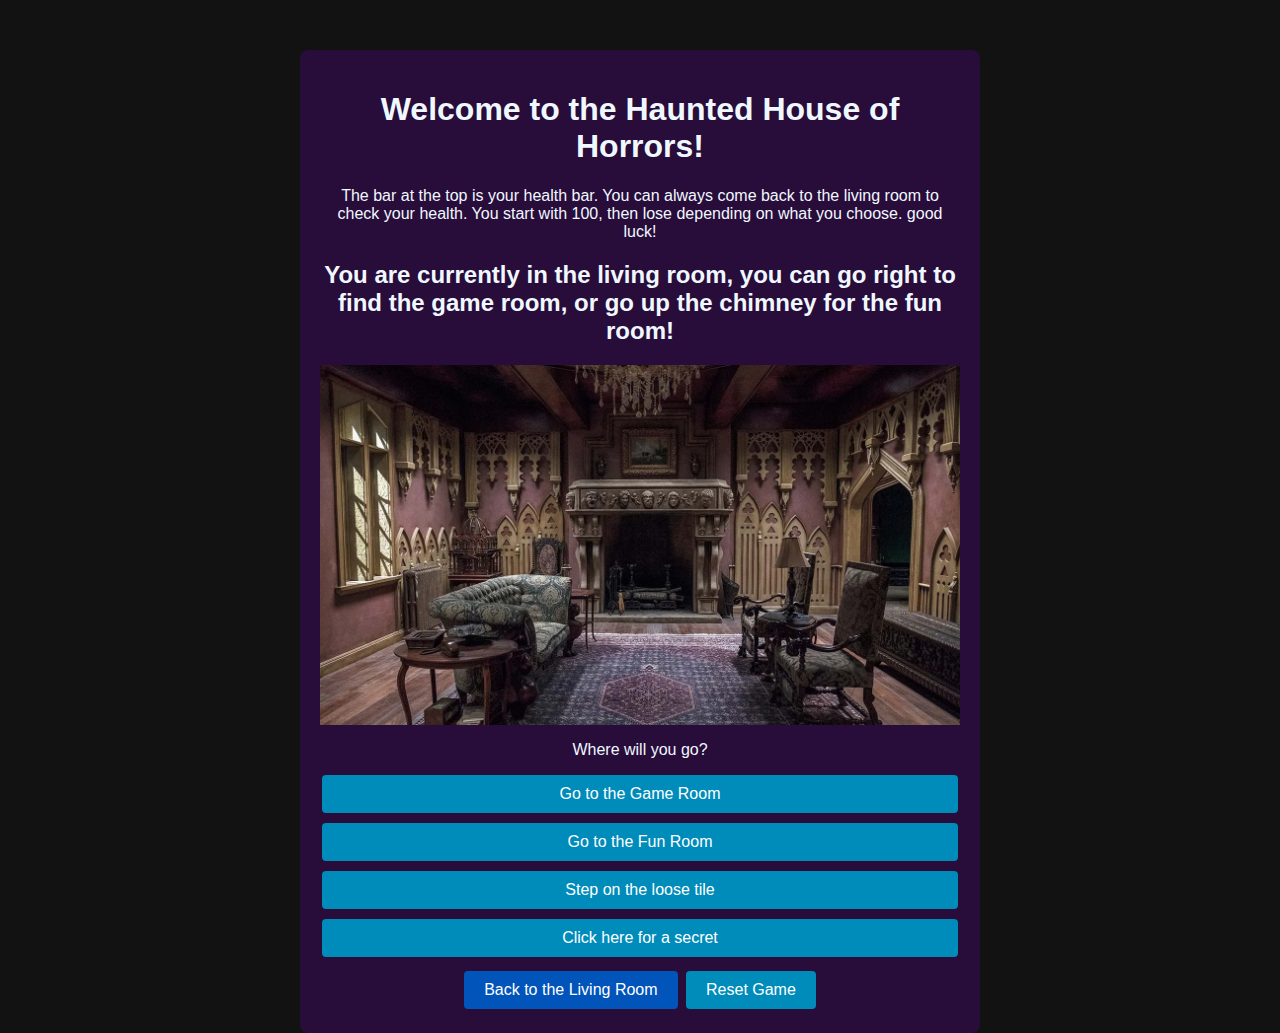
==== index.html @ 0fb99da8 "Second Commit" ====
<!DOCTYPE html>
<html lang="en">

<head>
    <meta charset="UTF-8">
    <meta name="viewport" content="width=device-width, initial-scale=1.0">
    <title>Haunted House of Horrors</title>
    <link rel="stylesheet" href="style.css">
</head>

<body>

    <div class="container">
        <div class="story-block">
            <h1>Welcome to the Haunted House of Horrors!</h1>
            <p>The bar at the top is your health bar. You can always come back to the living room to check your health. You start with 100, then lose depending on what you choose. good luck!</p>
            <h2>You are currently in the living room, you can go right to find the game room,
                or go up the chimney for the fun room!</h2>
            <img src="images/livingroom.webp" alt="Spooky Living Room">
        </div>
        <div class="decision-block">
            <p>Where will you go?</p>
            <a href="gameroomindex.html" class="button">Go to the Game Room</a>
            <a href="funroomindex.html" class="button">Go to the Fun Room</a>
            <a href="basement.html" class="button">Step on the loose tile</button>
            </a>
            <span class="reveal-on-click button">Click here for a secret</span>
        </div>
        <div class="hidden" id="secret">
            <p>The ghosts of the house are afraid of mirrors.</p>
        </div>
        <a href="index.html" class="buttonBeg">Back to the Living Room</a>
        <button class = "button" onclick="resetHealth()">Reset Game</button>

    </div>

    <script src="script.js"></script>

</body>

</html>
---- style.css ----
body {
    font-family: Arial, sans-serif;
    color: aliceblue;
    text-align: center;
    background-color: #121212;
    margin: 0;
    padding: 0;
}

.container {
    width: 50%;
    margin: auto;
    background-color: #280c3a;
    padding: 20px;
    border-radius: 8px;
    margin-top: 50px;
}

.story-block,
.decision-block {
    margin: 10px 0;
}

.decision-block .button, .decision-block .buttonBeg, .decision-block a.button {
    display: grid;
    grid-template-columns: repeat(1, 1fr); 
    gap: 1px; 
    margin-bottom: 10px; 

}

img {
    max-width: 100%;
    display: block;
    margin: auto;
}

.hidden {
    display: none;
}

.reveal-on-click {
    cursor: pointer;
    color: blue;
    text-decoration: underline;
}

.button {
    background-color: #008CBA;
    border: none;
    color: white;
    padding: 10px 20px;
    text-align: center;
    text-decoration: none;
    display: inline-block;
    font-size: 16px;
    margin: 4px 2px;
    cursor: pointer;
    border-radius: 4px;
}

.buttonBeg{
    background-color: #0054ba;
    border: none;
    color: white;
    padding: 10px 20px;
    text-align: center;
    text-decoration: none;
    display: inline-block;
    font-size: 16px;
    margin: 4px 2px;
    cursor: pointer;
    border-radius: 4px;
}

.button:hover {
    background-color: #005f5f;
}
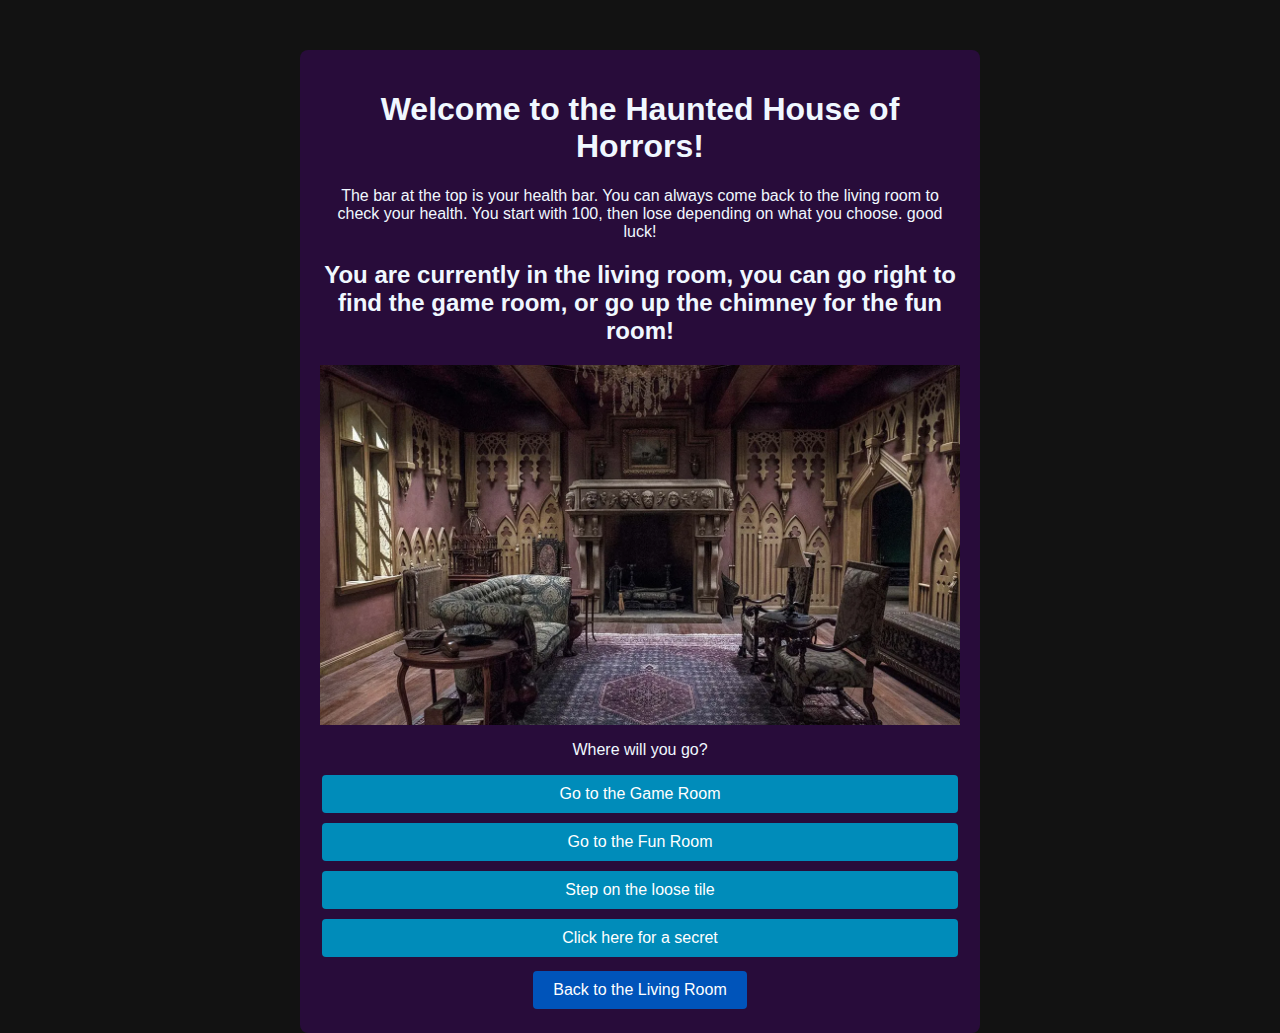
==== commit 86921094: "Fourth Commit" ====
--- a/index.html
+++ b/index.html
@@ -30,7 +30,6 @@
             <p>The ghosts of the house are afraid of mirrors.</p>
         </div>
         <a href="index.html" class="buttonBeg">Back to the Living Room</a>
-        <button class = "button" onclick="resetHealth()">Reset Game</button>
 
     </div>
 
